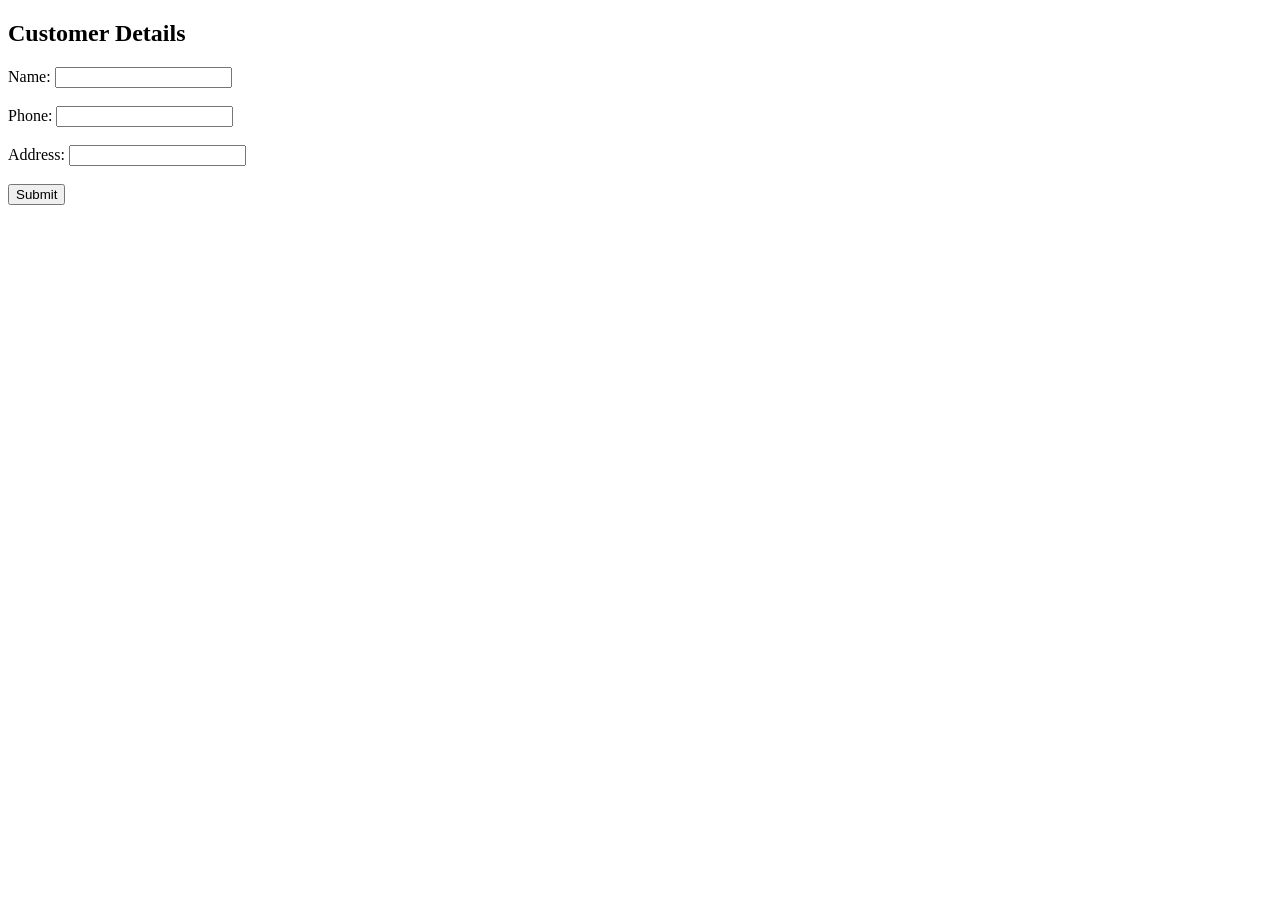
==== frontend/customer_form.html @ 1c6baa5f "Added frontend HTML forms" ====
<!DOCTYPE html>
<html>
<head>
    <title>Customer Form</title>
</head>
<body>

<h2>Customer Details</h2>

<form action="insert.php" method="post">
    Name: <input type="text" name="name"><br><br>
    Phone: <input type="text" name="phone"><br><br>
    Address: <input type="text" name="address"><br><br>

    <input type="submit" value="Submit">
</form>

</body>
</html>
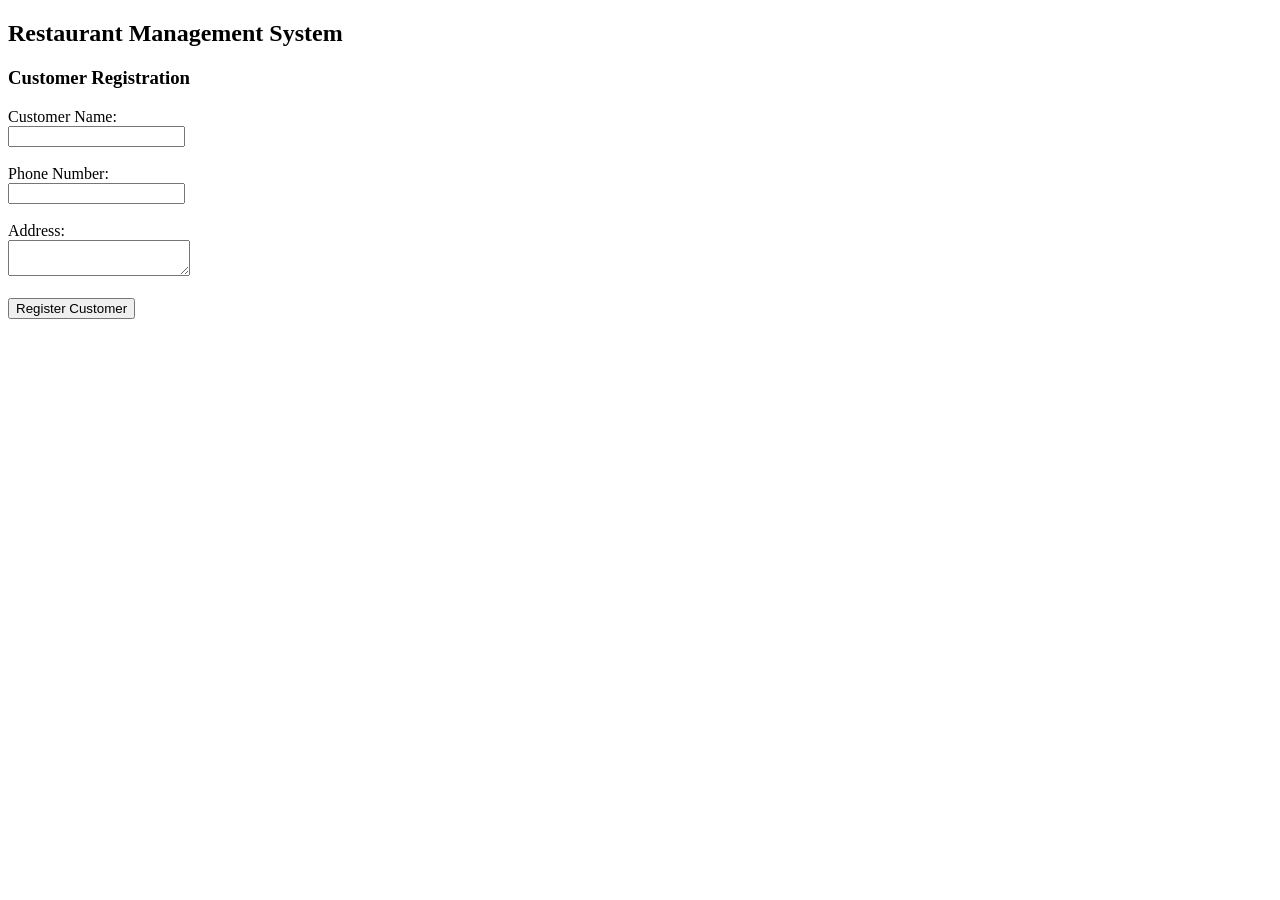
==== commit c2c37b8b: "Improved frontend forms with menu and better UI" ====
--- a/frontend/customer_form.html
+++ b/frontend/customer_form.html
@@ -1,18 +1,26 @@
 <!DOCTYPE html>
 <html>
 <head>
-    <title>Customer Form</title>
+    <title>Customer Registration</title>
 </head>
 <body>
 
-<h2>Customer Details</h2>
+<h2>Restaurant Management System</h2>
+<h3>Customer Registration</h3>
 
-<form action="insert.php" method="post">
-    Name: <input type="text" name="name"><br><br>
-    Phone: <input type="text" name="phone"><br><br>
-    Address: <input type="text" name="address"><br><br>
+<form action="../backend/insert.php" method="post">
 
-    <input type="submit" value="Submit">
+    <label>Customer Name:</label><br>
+    <input type="text" name="name" required><br><br>
+
+    <label>Phone Number:</label><br>
+    <input type="text" name="phone" required><br><br>
+
+    <label>Address:</label><br>
+    <textarea name="address" required></textarea><br><br>
+
+    <input type="submit" value="Register Customer">
+
 </form>
 
 </body>
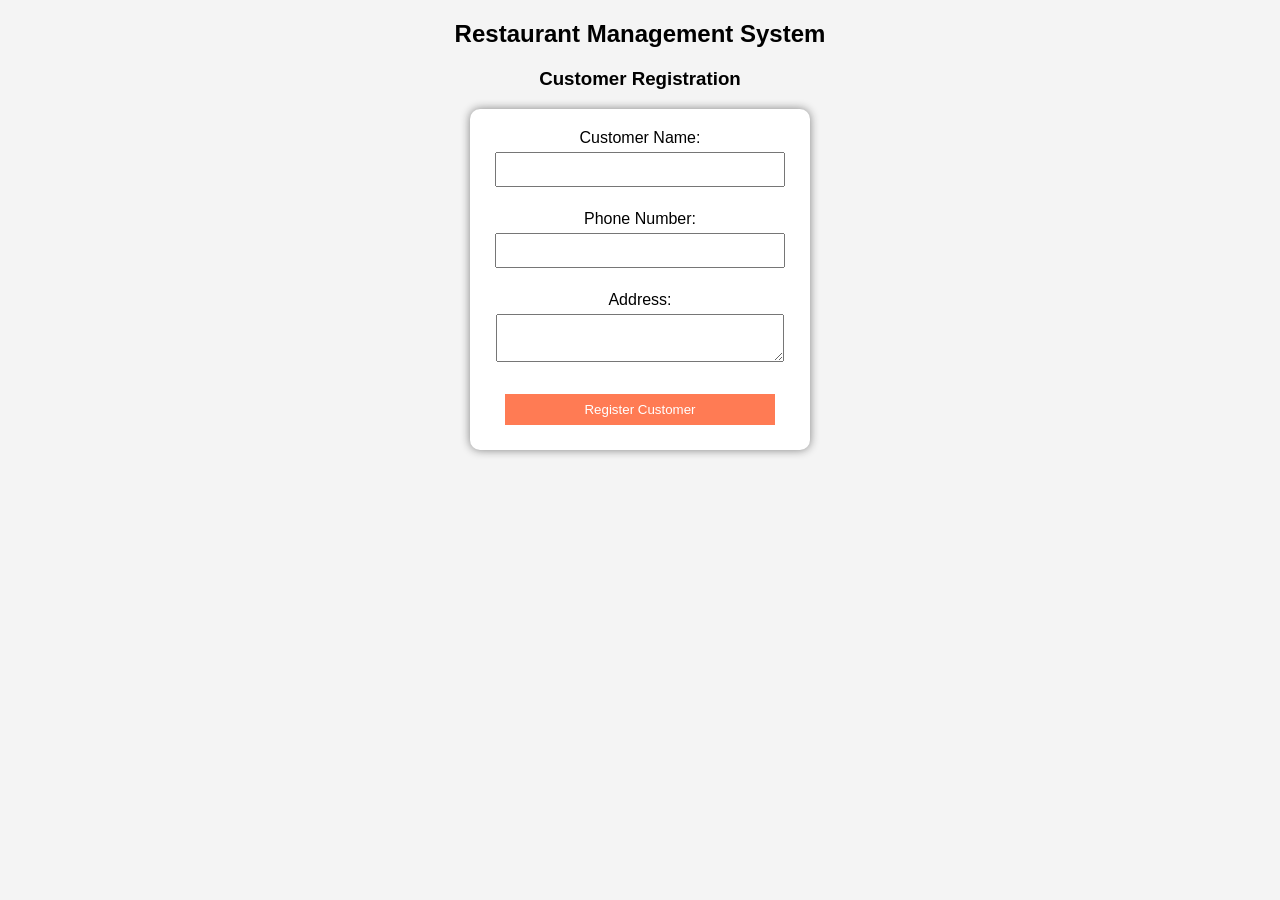
==== commit b4f4a966: "Updated frontend" ====
--- a/frontend/customer_form.html
+++ b/frontend/customer_form.html
@@ -1,7 +1,35 @@
 <!DOCTYPE html>
 <html>
 <head>
-    <title>Customer Registration</title>
+    <title>Customer Registration</title><style>
+    body {
+        font-family: Arial;
+        background: #f4f4f4;
+        text-align: center;
+    }
+
+    form {
+        background: white;
+        padding: 20px;
+        width: 300px;
+        margin: auto;
+        border-radius: 10px;
+        box-shadow: 0px 0px 10px gray;
+    }
+
+    input, select, textarea {
+        width: 90%;
+        padding: 8px;
+        margin: 5px;
+    }
+
+    input[type="submit"] {
+        background: #ff7b54;
+        color: white;
+        border: none;
+        cursor: pointer;
+    }
+</style>
 </head>
 <body>
 
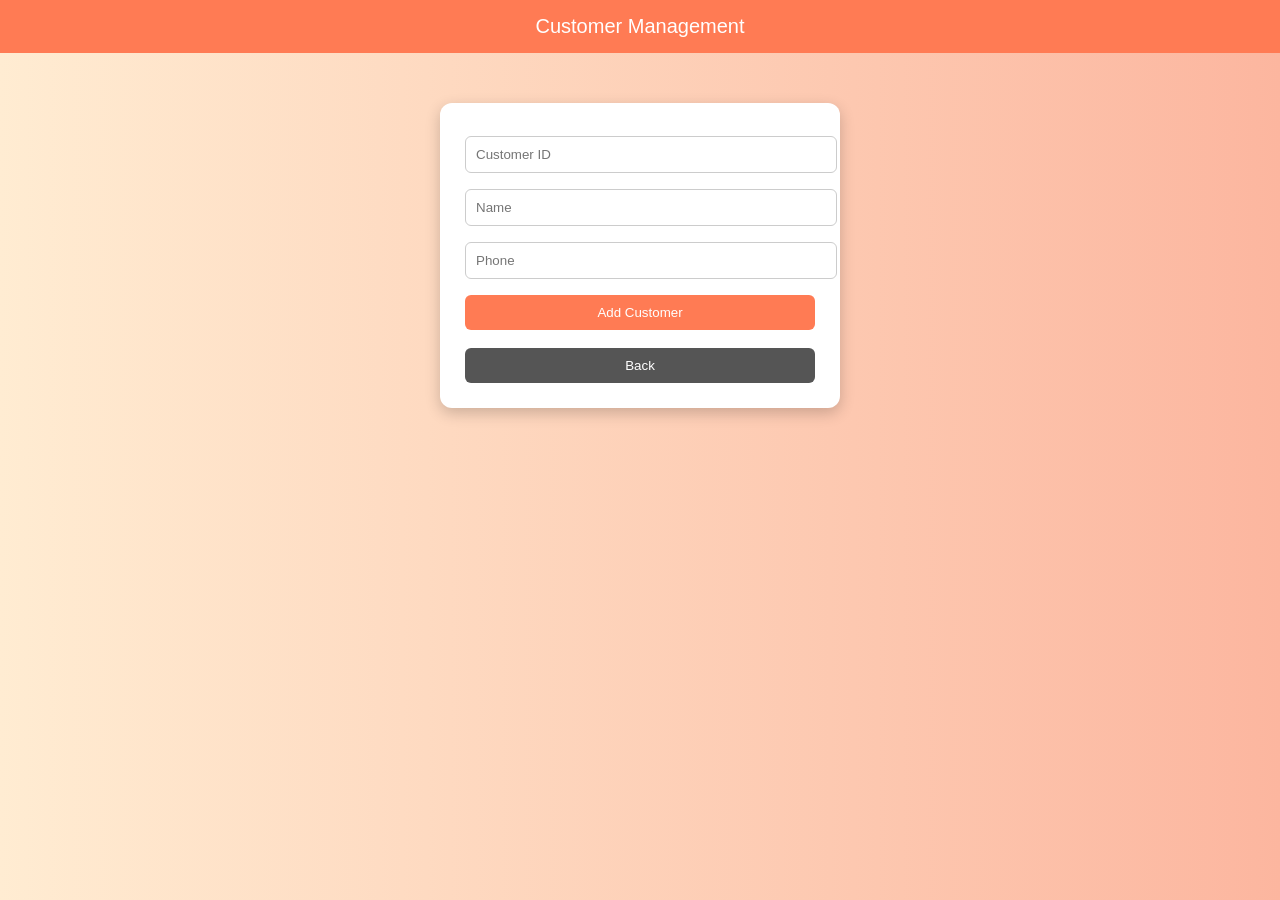
==== commit 5b298e75: "Upgraded UI to modern layout with navbar and cards" ====
--- a/frontend/customer_form.html
+++ b/frontend/customer_form.html
@@ -2,54 +2,81 @@
 <html>
 <head>
     <title>Customer Registration</title><style>
-    body {
-        font-family: Arial;
-        background: #f4f4f4;
-        text-align: center;
-    }
+body {
+    font-family: 'Segoe UI', Arial;
+    background: linear-gradient(to right, #ffecd2, #fcb69f);
+    margin: 0;
+}
 
-    form {
-        background: white;
-        padding: 20px;
-        width: 300px;
-        margin: auto;
-        border-radius: 10px;
-        box-shadow: 0px 0px 10px gray;
-    }
+/* Navbar */
+.navbar {
+    background-color: #ff7b54;
+    padding: 15px;
+    color: white;
+    font-size: 20px;
+    text-align: center;
+}
 
-    input, select, textarea {
-        width: 90%;
-        padding: 8px;
-        margin: 5px;
-    }
+/* Card container */
+.container {
+    width: 350px;
+    margin: 50px auto;
+    background: white;
+    padding: 25px;
+    border-radius: 12px;
+    box-shadow: 0px 5px 15px rgba(0,0,0,0.2);
+}
 
-    input[type="submit"] {
-        background: #ff7b54;
-        color: white;
-        border: none;
-        cursor: pointer;
-    }
+/* Inputs */
+input, select, textarea {
+    width: 100%;
+    padding: 10px;
+    margin: 8px 0;
+    border-radius: 6px;
+    border: 1px solid #ccc;
+}
+
+/* Buttons */
+button, input[type="submit"] {
+    width: 100%;
+    padding: 10px;
+    background-color: #ff7b54;
+    color: white;
+    border: none;
+    border-radius: 6px;
+    cursor: pointer;
+}
+
+button:hover {
+    background-color: #ff5722;
+}
+
+/* Back button */
+.back {
+    margin-top: 10px;
+    background: #555;
+}
 </style>
 </head>
 <body>
 
-<h2>Restaurant Management System</h2>
-<h3>Customer Registration</h3>
+<div class="navbar">Customer Management</div>
+
+<div class="container">
 
 <form action="../backend/insert.php" method="post">
 
-    <label>Customer Name:</label><br>
-    <input type="text" name="name" required><br><br>
+<input type="number" name="customer_id" placeholder="Customer ID">
+<input type="text" name="customer_name" placeholder="Name">
+<input type="text" name="phone" placeholder="Phone">
 
-    <label>Phone Number:</label><br>
-    <input type="text" name="phone" required><br><br>
+<input type="submit" value="Add Customer">
 
-    <label>Address:</label><br>
-    <textarea name="address" required></textarea><br><br>
-
-    <input type="submit" value="Register Customer">
+<button class="back" onclick="location.href='index.html'">Back</button>
 
 </form>
 
+</div>
+
 </body>
 </html>
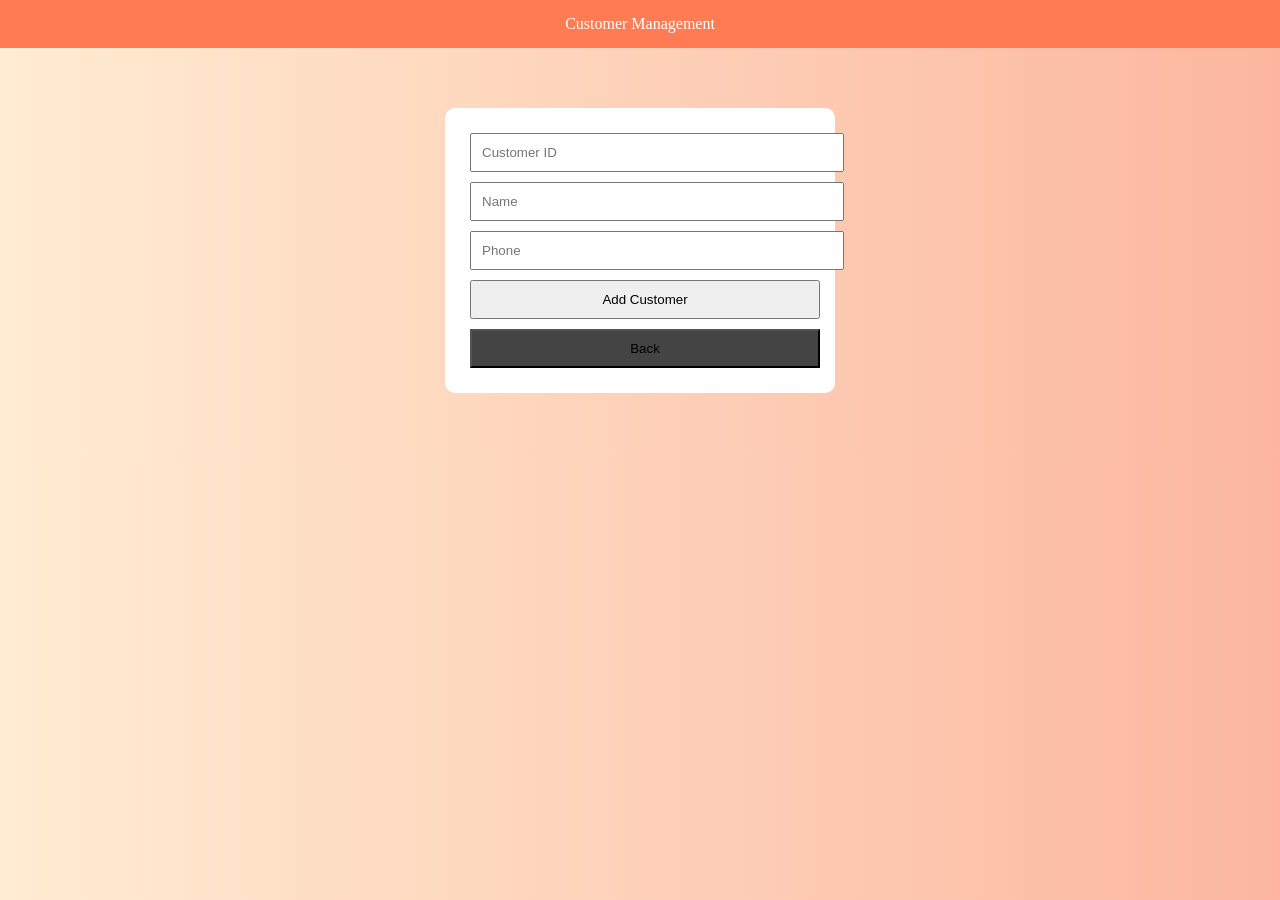
==== commit f9880ea9: "your message" ====
--- a/frontend/customer_form.html
+++ b/frontend/customer_form.html
@@ -1,81 +1,32 @@
 <!DOCTYPE html>
 <html>
 <head>
-    <title>Customer Registration</title><style>
-body {
-    font-family: 'Segoe UI', Arial;
-    background: linear-gradient(to right, #ffecd2, #fcb69f);
-    margin: 0;
-}
-
-/* Navbar */
-.navbar {
-    background-color: #ff7b54;
-    padding: 15px;
-    color: white;
-    font-size: 20px;
-    text-align: center;
-}
-
-/* Card container */
-.container {
-    width: 350px;
-    margin: 50px auto;
-    background: white;
-    padding: 25px;
-    border-radius: 12px;
-    box-shadow: 0px 5px 15px rgba(0,0,0,0.2);
-}
-
-/* Inputs */
-input, select, textarea {
-    width: 100%;
-    padding: 10px;
-    margin: 8px 0;
-    border-radius: 6px;
-    border: 1px solid #ccc;
-}
-
-/* Buttons */
-button, input[type="submit"] {
-    width: 100%;
-    padding: 10px;
-    background-color: #ff7b54;
-    color: white;
-    border: none;
-    border-radius: 6px;
-    cursor: pointer;
-}
-
-button:hover {
-    background-color: #ff5722;
-}
-
-/* Back button */
-.back {
-    margin-top: 10px;
-    background: #555;
-}
+<meta charset="UTF-8">
+<title>Customer</title>
+<style>
+body { font-family:Segoe UI; background: linear-gradient(to right,#ffecd2,#fcb69f); margin:0;}
+.navbar {background:#ff7b54;color:white;padding:15px;text-align:center;}
+.container {width:350px;margin:60px auto;background:white;padding:20px;border-radius:10px;}
+input,button {width:100%;padding:10px;margin:5px;}
+.back {background:#444;}
 </style>
 </head>
+
 <body>
 
 <div class="navbar">Customer Management</div>
 
 <div class="container">
-
 <form action="../backend/insert.php" method="post">
 
-<input type="number" name="customer_id" placeholder="Customer ID">
-<input type="text" name="customer_name" placeholder="Name">
-<input type="text" name="phone" placeholder="Phone">
+<input name="customer_id" placeholder="Customer ID">
+<input name="customer_name" placeholder="Name">
+<input name="phone" placeholder="Phone">
 
 <input type="submit" value="Add Customer">
-
-<button class="back" onclick="location.href='index.html'">Back</button>
+<button type="button" class="back" onclick="location.href='index.html'">Back</button>
 
 </form>
-
 </div>
 
 </body>
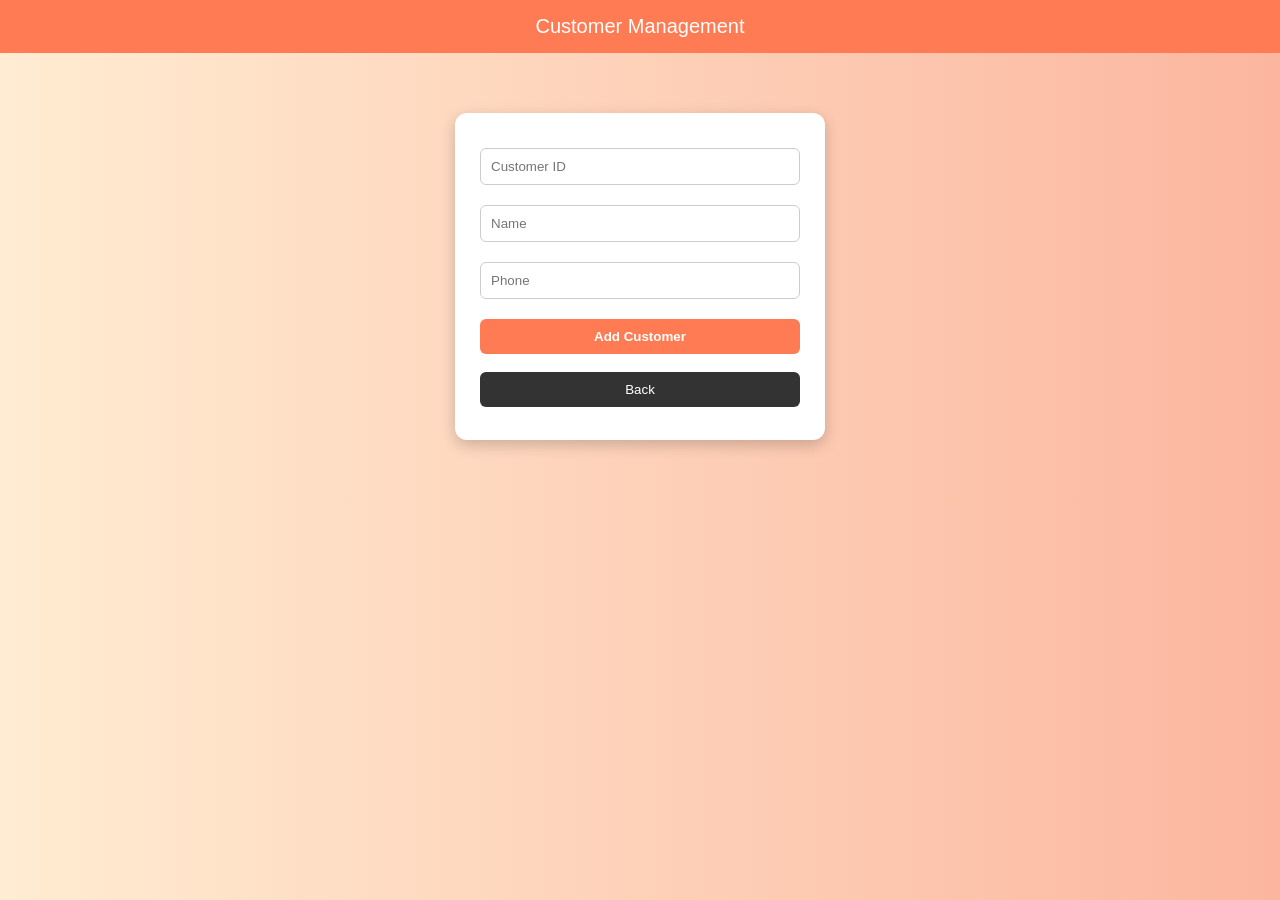
==== commit 5ef217f0: "moved stles to external css file" ====
--- a/frontend/customer_form.html
+++ b/frontend/customer_form.html
@@ -3,13 +3,7 @@
 <head>
 <meta charset="UTF-8">
 <title>Customer</title>
-<style>
-body { font-family:Segoe UI; background: linear-gradient(to right,#ffecd2,#fcb69f); margin:0;}
-.navbar {background:#ff7b54;color:white;padding:15px;text-align:center;}
-.container {width:350px;margin:60px auto;background:white;padding:20px;border-radius:10px;}
-input,button {width:100%;padding:10px;margin:5px;}
-.back {background:#444;}
-</style>
+<link rel="stylesheet" href="style.css">
 </head>
 
 <body>
--- a/frontend/style.css
+++ b/frontend/style.css
@@ -0,0 +1,63 @@
+body {
+    font-family: 'Segoe UI', Arial;
+    background: linear-gradient(to right, #ffecd2, #fcb69f);
+    margin: 0;
+}
+
+.navbar {
+    background-color: #ff7b54;
+    padding: 15px;
+    color: white;
+    font-size: 20px;
+    text-align: center;
+}
+
+.container {
+    width: 320px;
+    margin: 60px auto;
+    background: white;
+    padding: 25px;
+    border-radius: 12px;
+    box-shadow: 0px 5px 15px rgba(0,0,0,0.2);
+}
+
+input {
+    width: 100%;
+    padding: 10px;
+    margin: 10px 0;
+    border-radius: 6px;
+    border: 1px solid #ccc;
+    box-sizing: border-box;
+}
+
+input[type="submit"] {
+    background-color: #ff7b54;
+    color: white;
+    font-weight: bold;
+    border: none;
+    cursor: pointer;
+}
+
+input[type="submit"]:hover {
+    background-color: #ff5722;
+}
+
+button {
+    width: 100%;
+    padding: 10px;
+    margin: 8px 0;
+    background: #ff7b54;
+    color: white;
+    border: none;
+    border-radius: 6px;
+    cursor: pointer;
+}
+
+.back {
+    background: #333;
+    color: white;
+}
+
+.back:hover {
+    background: #000;
+}
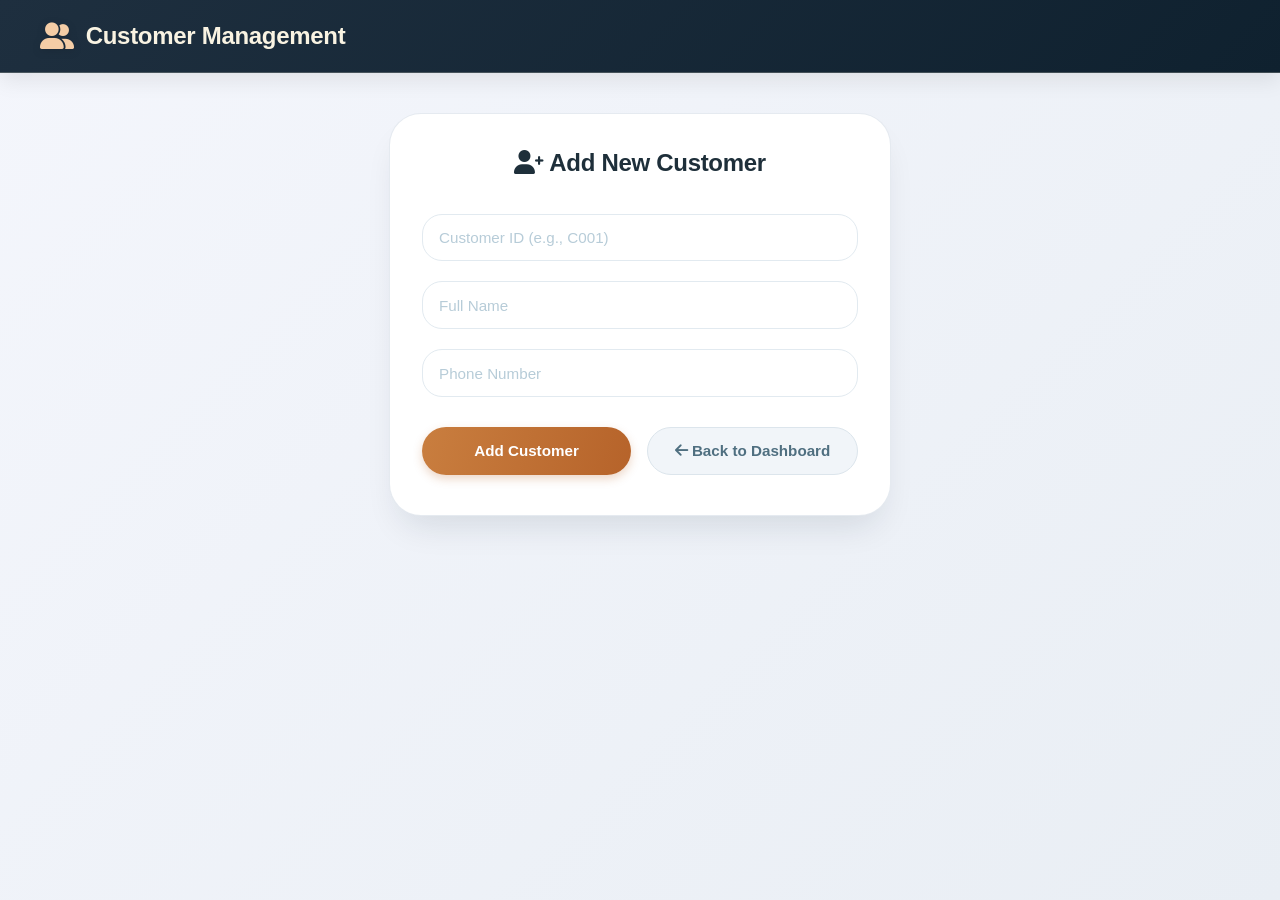
==== commit ffcd021d: "Updated UI, Changes codes in all forms" ====
--- a/frontend/customer_form.html
+++ b/frontend/customer_form.html
@@ -2,25 +2,32 @@
 <html>
 <head>
 <meta charset="UTF-8">
-<title>Customer</title>
+<title>The Hungry Fork | Customer Management</title>
 <link rel="stylesheet" href="style.css">
+<link rel="stylesheet" href="https://cdnjs.cloudflare.com/ajax/libs/font-awesome/6.0.0-beta3/css/all.min.css">
 </head>
-
 <body>
 
-<div class="navbar">Customer Management</div>
+<div class="navbar">
+  <i class="fas fa-user-friends"></i>
+  Customer Management
+</div>
 
 <div class="container">
-<form action="../backend/insert.php" method="post">
-
-<input name="customer_id" placeholder="Customer ID">
-<input name="customer_name" placeholder="Name">
-<input name="phone" placeholder="Phone">
-
-<input type="submit" value="Add Customer">
-<button type="button" class="back" onclick="location.href='index.html'">Back</button>
-
-</form>
+  <form action="../backend/insert.php" method="post">
+    <h3><i class="fas fa-user-plus"></i> Add New Customer</h3>
+    
+    <input name="customer_id" placeholder="Customer ID (e.g., C001)" autocomplete="off">
+    <input name="customer_name" placeholder="Full Name" required>
+    <input name="phone" placeholder="Phone Number" required>
+    
+    <div class="button-group">
+      <input type="submit" value="Add Customer">
+      <button type="button" class="back" onclick="location.href='index.html'">
+        <i class="fas fa-arrow-left"></i> Back to Dashboard
+      </button>
+    </div>
+  </form>
 </div>
 
 </body>
--- a/frontend/style.css
+++ b/frontend/style.css
@@ -1,63 +1,518 @@
+/* ========== GLOBAL STYLES ========== */
+* {
+    margin: 0;
+    padding: 0;
+    box-sizing: border-box;
+}
+
 body {
-    font-family: 'Segoe UI', Arial;
-    background: linear-gradient(to right, #ffecd2, #fcb69f);
+    font-family: 'Segoe UI', 'Inter', Arial, sans-serif;
+    background: linear-gradient(135deg, #f4f6fc 0%, #e9eef4 100%);
+    min-height: 100vh;
+    color: #1a2c3e;
+    line-height: 1.4;
+}
+
+/* ========== NAVBAR STYLES ========== */
+.navbar {
+    background: linear-gradient(135deg, #1e2f3f 0%, #0f212f 100%);
+    padding: 1.2rem 2.5rem;
+    font-size: 1.5rem;
+    font-weight: 600;
+    letter-spacing: -0.3px;
+    color: #f9f3e2;
+    box-shadow: 0 8px 20px rgba(0, 0, 0, 0.08);
+    display: flex;
+    align-items: center;
+    gap: 12px;
+    border-bottom: 1px solid rgba(255, 248, 225, 0.2);
+}
+
+.navbar i {
+    font-size: 1.7rem;
+    filter: drop-shadow(0 2px 4px rgba(0,0,0,0.1));
+    color: #f4cda6;
+}
+
+/* ========== CONTAINER & CARD STYLES ========== */
+.container {
+    max-width: 550px;
+    margin: 2.5rem auto;
+    padding: 0 1.5rem;
+}
+
+.container > form, .container > div {
+    background: #ffffff;
+    border-radius: 32px;
+    box-shadow: 0 20px 35px -12px rgba(0, 32, 48, 0.12);
+    padding: 2rem;
+    border: 1px solid rgba(203, 213, 225, 0.5);
+}
+
+h3 {
+    text-align: center;
+    color: #1e2f3a;
+    font-size: 1.5rem;
+    font-weight: 700;
+    margin-bottom: 1.5rem;
+    letter-spacing: -0.3px;
+}
+
+/* ========== FORM INPUT STYLES ========== */
+input, select, textarea {
+    width: 100%;
+    padding: 0.9rem 1rem;
+    margin: 10px 0;
+    border-radius: 20px;
+    border: 1.5px solid #e2eaf0;
+    font-family: 'Segoe UI', 'Inter', Arial, sans-serif;
+    font-size: 0.95rem;
+    transition: all 0.2s ease;
+    background: #ffffff;
+    color: #1f3848;
+    font-weight: 500;
+    box-sizing: border-box;
+}
+
+input:focus, select:focus, textarea:focus {
+    outline: none;
+    border-color: #c97e3f;
+    box-shadow: 0 0 0 3px rgba(201, 126, 63, 0.15);
+}
+
+input::placeholder {
+    color: #b7ccd8;
+    font-weight: 400;
+}
+
+/* ========== BUTTON STYLES ========== */
+input[type="submit"], button {
+    width: 100%;
+    padding: 0.9rem 1rem;
+    margin: 12px 0 8px 0;
+    border-radius: 40px;
+    font-weight: 700;
+    font-size: 0.95rem;
+    font-family: 'Segoe UI', 'Inter', Arial, sans-serif;
+    cursor: pointer;
+    transition: all 0.25s;
+    border: none;
+}
+
+input[type="submit"] {
+    background: linear-gradient(105deg, #c97e3f 0%, #b6632a 100%);
+    color: white;
+    box-shadow: 0 4px 10px rgba(185, 95, 35, 0.25);
+}
+
+input[type="submit"]:hover {
+    background: linear-gradient(105deg, #b6632a 0%, #9f4f1f 100%);
+    transform: translateY(-2px);
+    box-shadow: 0 8px 18px rgba(185, 95, 35, 0.3);
+}
+
+.back, button:not(.btn-modern) {
+    background: #f1f5f9;
+    border: 1.5px solid #dce5ec;
+    color: #4f6f80;
+    font-weight: 600;
+}
+
+.back:hover, button:not(.btn-modern):hover {
+    background: #e9f0f5;
+    border-color: #c4d3de;
+    color: #2c5568;
+    transform: translateY(-1px);
+}
+
+/* Button group for multiple buttons */
+.button-group {
+    display: flex;
+    gap: 1rem;
+    margin-top: 0.5rem;
+}
+
+.button-group input[type="submit"],
+.button-group button {
+    flex: 1;
+}
+
+/* ========== DASHBOARD SPECIFIC STYLES ========== */
+.dashboard-container {
+    max-width: 1300px;
+    margin: 2.5rem auto;
+    padding: 0 2rem;
+}
+
+.header-section {
+    display: flex;
+    justify-content: space-between;
+    align-items: flex-end;
+    flex-wrap: wrap;
+    margin-bottom: 2rem;
+    border-bottom: 2px solid #e2e8f0;
+    padding-bottom: 1rem;
+}
+
+.title-area h3 {
+    font-size: 1.8rem;
+    font-weight: 700;
+    background: linear-gradient(120deg, #1f3b4c, #2c5a6e);
+    background-clip: text;
+    -webkit-background-clip: text;
+    color: transparent;
+    letter-spacing: -0.3px;
+    margin-bottom: 0.25rem;
+    text-align: left;
+}
+
+.title-area p {
+    color: #5a6e7c;
+    font-weight: 500;
+    font-size: 0.9rem;
+    display: flex;
+    align-items: center;
+    gap: 6px;
+}
+
+.date-badge {
+    background: white;
+    padding: 0.4rem 1rem;
+    border-radius: 60px;
+    font-size: 0.85rem;
+    font-weight: 500;
+    box-shadow: 0 2px 6px rgba(0,0,0,0.02);
+    border: 1px solid #e2edf2;
+    color: #2c5a6e;
+}
+
+.date-badge i {
+    margin-right: 6px;
+    font-size: 0.8rem;
+}
+
+/* Card Grid */
+.management-grid {
+    display: grid;
+    grid-template-columns: repeat(auto-fit, minmax(280px, 1fr));
+    gap: 1.8rem;
+    margin-top: 1.2rem;
+}
+
+.card {
+    background: #ffffff;
+    border-radius: 32px;
+    box-shadow: 0 12px 28px -8px rgba(0, 32, 48, 0.08);
+    transition: all 0.25s ease;
+    border: 1px solid rgba(203, 213, 225, 0.4);
+    overflow: hidden;
+    cursor: pointer;
+}
+
+.card:hover {
+    transform: translateY(-6px);
+    box-shadow: 0 24px 36px -12px rgba(0, 32, 48, 0.18);
+    border-color: #cfdfe9;
+}
+
+.card-inner {
+    padding: 1.8rem 1.6rem 2rem 1.8rem;
+    display: flex;
+    flex-direction: column;
+    gap: 1rem;
+}
+
+.card-icon {
+    width: 58px;
+    height: 58px;
+    background: #eff5f9;
+    border-radius: 28px;
+    display: flex;
+    align-items: center;
+    justify-content: center;
+    font-size: 2rem;
+    color: #c97e3f;
+    transition: all 0.2s;
+    margin-bottom: 0.5rem;
+}
+
+.card:hover .card-icon {
+    background: #f7ede3;
+    color: #b45f2b;
+    transform: scale(1.02);
+}
+
+.card h4 {
+    font-size: 1.6rem;
+    font-weight: 700;
+    color: #1e2f3a;
+    letter-spacing: -0.3px;
     margin: 0;
-}
-
-.navbar {
-    background-color: #ff7b54;
-    padding: 15px;
-    color: white;
-    font-size: 20px;
+    line-height: 1.2;
+}
+
+.card-desc {
+    color: #5f7f8c;
+    font-weight: 500;
+    font-size: 0.9rem;
+    line-height: 1.4;
+    margin: 0.2rem 0 0.6rem 0;
+    border-left: 3px solid #e9cba7;
+    padding-left: 12px;
+}
+
+.card-action {
+    display: flex;
+    align-items: center;
+    justify-content: space-between;
+    margin-top: 0.8rem;
+    border-top: 1px solid #ecf3f7;
+    padding-top: 1rem;
+}
+
+.btn-modern {
+    background: transparent;
+    border: none;
+    font-weight: 600;
+    font-size: 0.9rem;
+    color: #c97e3f;
+    display: inline-flex;
+    align-items: center;
+    gap: 8px;
+    cursor: pointer;
+    font-family: 'Segoe UI', 'Inter', Arial, sans-serif;
+    transition: 0.2s;
+    padding: 0.4rem 0;
+    width: auto;
+    margin: 0;
+}
+
+.btn-modern i {
+    font-size: 0.85rem;
+    transition: transform 0.2s;
+}
+
+.btn-modern:hover {
+    color: #a4521c;
+    background: transparent;
+    transform: none;
+}
+
+.btn-modern:hover i {
+    transform: translateX(4px);
+}
+
+/* Stats Row */
+.stats-row {
+    display: flex;
+    flex-wrap: wrap;
+    gap: 1.2rem;
+    margin-top: 2.8rem;
+    background: #ffffffcc;
+    backdrop-filter: blur(2px);
+    border-radius: 28px;
+    padding: 1rem 1.8rem;
+    border: 1px solid #e2edf2;
+    justify-content: space-between;
+    align-items: center;
+}
+
+.stat-item {
+    display: flex;
+    align-items: center;
+    gap: 12px;
+    font-size: 0.9rem;
+    font-weight: 500;
+    color: #2b5e74;
+    cursor: default;
+}
+
+.stat-item i {
+    font-size: 1.3rem;
+    color: #c97e3f;
+}
+
+.stat-number {
+    font-weight: 800;
+    font-size: 1.2rem;
+    color: #1f3b4c;
+    margin-right: 4px;
+}
+
+/* Footer */
+footer {
     text-align: center;
-}
-
-.container {
-    width: 320px;
-    margin: 60px auto;
-    background: white;
-    padding: 25px;
-    border-radius: 12px;
-    box-shadow: 0px 5px 15px rgba(0,0,0,0.2);
-}
-
-input {
+    margin-top: 3rem;
+    margin-bottom: 1.5rem;
+    font-size: 0.8rem;
+    color: #7e95a3;
+    font-weight: 500;
+}
+
+/* Info Summary (for payment page) */
+.info-summary {
+    background: #faf9f7;
+    border-radius: 24px;
+    padding: 1rem 1.5rem;
+    margin-top: 1.5rem;
+    border-left: 4px solid #c97e3f;
+    display: flex;
+    align-items: center;
+    gap: 12px;
+    flex-wrap: wrap;
+}
+
+.info-summary i {
+    font-size: 1.3rem;
+    color: #c97e3f;
+}
+
+.info-summary p {
+    font-size: 0.8rem;
+    color: #557a8a;
+    font-weight: 500;
+    margin: 0;
+}
+
+/* Payment mode chips */
+.payment-mode-group {
+    display: flex;
+    flex-wrap: wrap;
+    gap: 12px;
+    margin: 10px 0;
+}
+
+.mode-option {
+    flex: 1;
+    min-width: 100px;
+}
+
+.mode-option input {
+    display: none;
+}
+
+.mode-option label {
+    display: flex;
+    align-items: center;
+    justify-content: center;
+    gap: 10px;
+    padding: 0.8rem 0.5rem;
+    background: #f8fafc;
+    border: 1.5px solid #e2eaf0;
+    border-radius: 40px;
+    font-weight: 600;
+    font-size: 0.9rem;
+    color: #446c7e;
+    cursor: pointer;
+    transition: all 0.2s;
+    margin-bottom: 0;
     width: 100%;
-    padding: 10px;
-    margin: 10px 0;
-    border-radius: 6px;
-    border: 1px solid #ccc;
-    box-sizing: border-box;
-}
-
-input[type="submit"] {
-    background-color: #ff7b54;
-    color: white;
-    font-weight: bold;
-    border: none;
-    cursor: pointer;
-}
-
-input[type="submit"]:hover {
-    background-color: #ff5722;
-}
-
-button {
-    width: 100%;
-    padding: 10px;
-    margin: 8px 0;
-    background: #ff7b54;
-    color: white;
-    border: none;
-    border-radius: 6px;
-    cursor: pointer;
-}
-
-.back {
-    background: #333;
-    color: white;
-}
-
-.back:hover {
-    background: #000;
+}
+
+.mode-option input:checked + label {
+    background: #fef5ea;
+    border-color: #c97e3f;
+    color: #b45f2b;
+    box-shadow: 0 2px 8px rgba(201, 126, 63, 0.15);
+}
+
+.mode-option label i {
+    font-size: 1.1rem;
+}
+
+/* Form hints */
+.form-hint {
+    font-size: 0.7rem;
+    color: #8aa4b2;
+    margin-top: 4px;
+    margin-left: 8px;
+}
+
+.required-star {
+    color: #e07c3c;
+    margin-left: 4px;
+}
+
+/* Breadcrumb */
+.breadcrumb {
+    max-width: 700px;
+    margin: 1.5rem auto 0.5rem auto;
+    padding: 0 1.5rem;
+}
+
+.breadcrumb a {
+    color: #c97e3f;
+    text-decoration: none;
+    font-weight: 500;
+    font-size: 0.85rem;
+    display: inline-flex;
+    align-items: center;
+    gap: 6px;
+    transition: color 0.2s;
+}
+
+.breadcrumb a:hover {
+    color: #a4521c;
+}
+
+.breadcrumb span {
+    color: #6c8695;
+    font-size: 0.85rem;
+}
+
+/* Responsive */
+@media (max-width: 680px) {
+    .navbar {
+        padding: 1rem 1.5rem;
+        font-size: 1.2rem;
+    }
+    
+    .dashboard-container {
+        padding: 0 1.2rem;
+    }
+    
+    .card-inner {
+        padding: 1.4rem;
+    }
+    
+    .stats-row {
+        flex-direction: column;
+        align-items: flex-start;
+        gap: 0.8rem;
+    }
+    
+    .container {
+        padding: 0 1rem;
+        margin: 1.5rem auto;
+    }
+    
+    .container > form, .container > div {
+        padding: 1.5rem;
+    }
+    
+    .button-group {
+        flex-direction: column;
+        gap: 0.5rem;
+    }
+    
+    .payment-mode-group {
+        flex-direction: column;
+    }
+    
+    .mode-option {
+        min-width: auto;
+    }
+}
+
+/* Utility Classes */
+.text-center {
+    text-align: center;
+}
+
+.mt-2 {
+    margin-top: 1rem;
+}
+
+.mb-2 {
+    margin-bottom: 1rem;
 }
